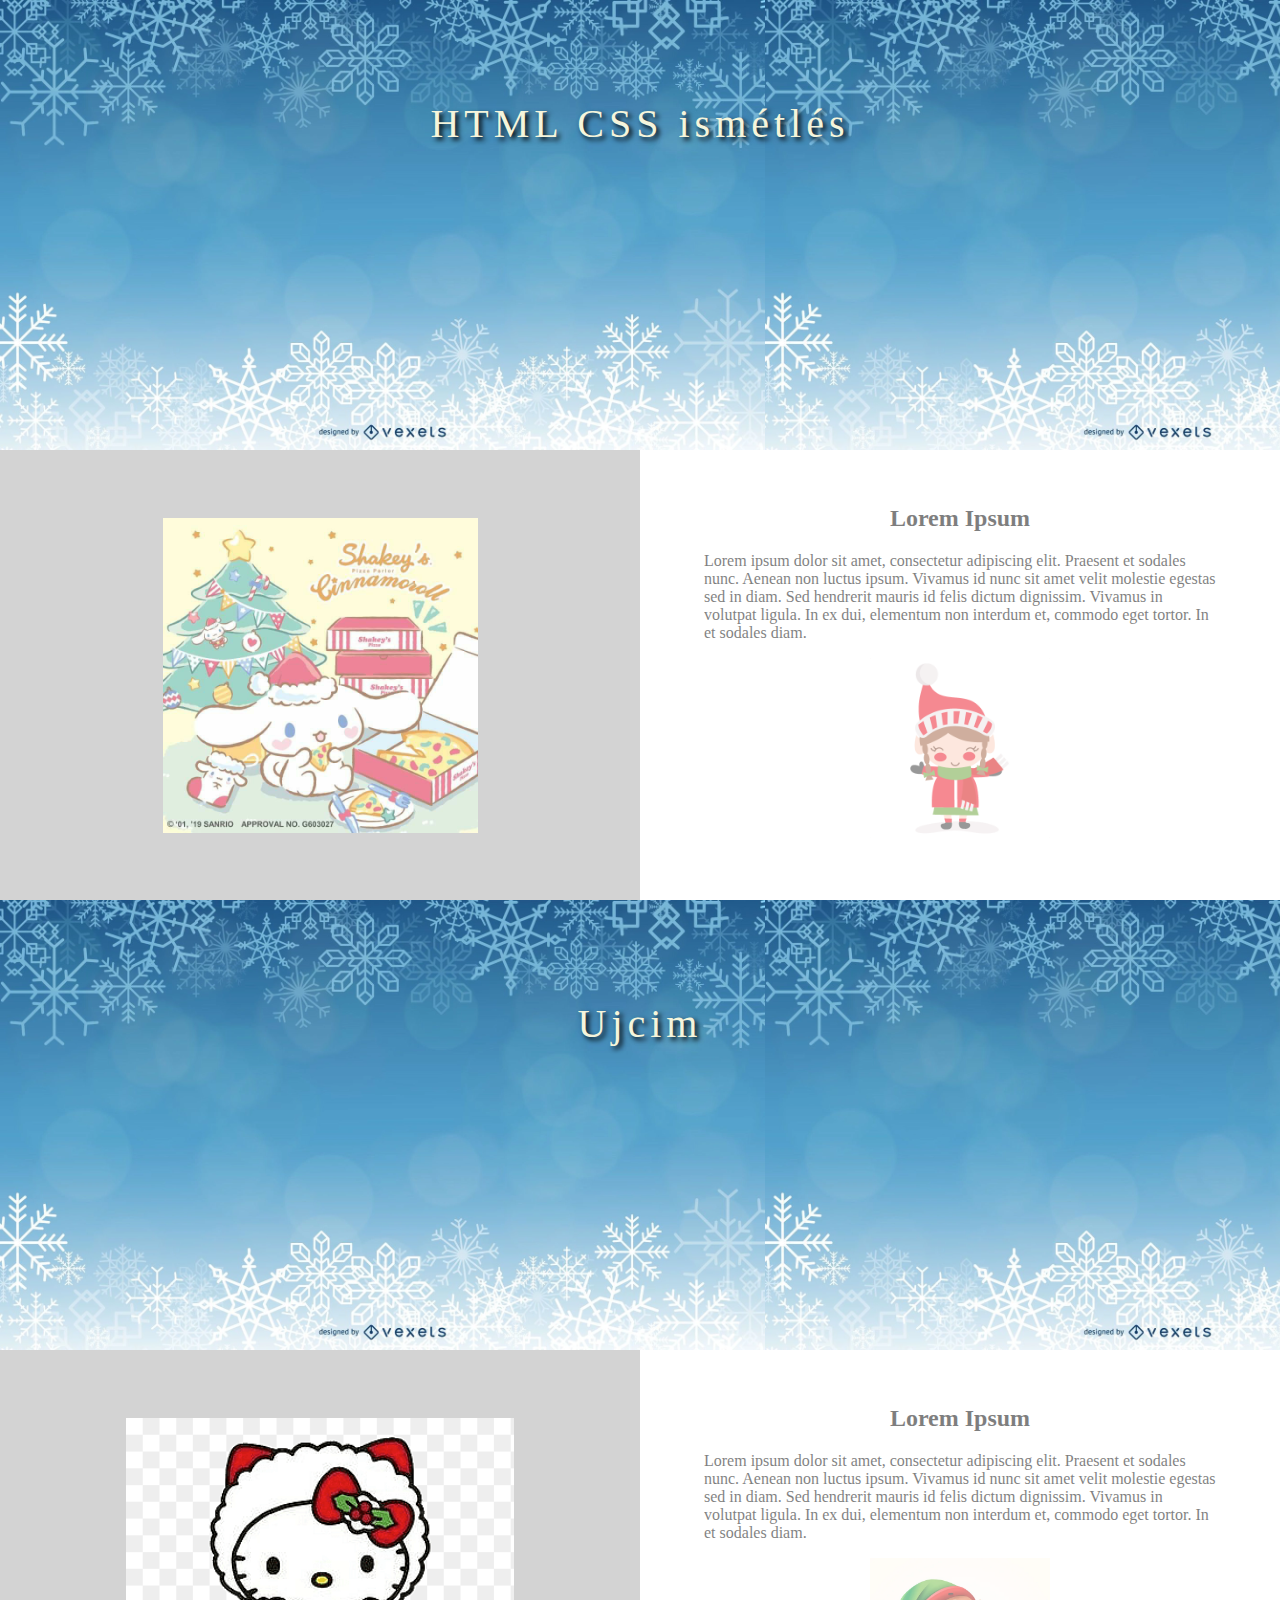
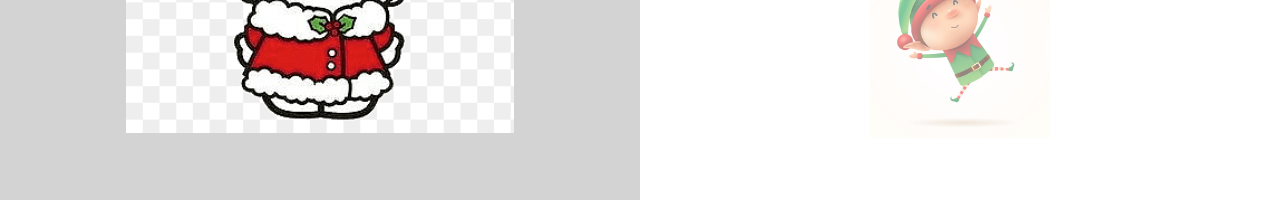
==== cssgyakorlas.html @ a16b44d9 "2024_11_04" ====
<!DOCTYPE html>
<html lang="hu">
    <head>
        <meta charset="UTF-8">
		<link rel="stylesheet" href="cssgyakstyle.css">
		<title>Css gyakorlás</title>
	</head>
	<body>
		<div>
			<div class="header">
				<p>HTML CSS ismétlés</p>
			</div>
			<div class="masodik_blokk">
				<div class="feher-hatteres">
					<img src="kepek/karacsonycinnamoroll.jpg" alt="mano" title="mano">
				</div>
				<div class="szoveg-kep">
					<div class="szoveg-kep-belso">
						<h2>Lorem Ipsum</h2>
						<p>Lorem ipsum dolor sit amet, consectetur adipiscing elit. Praesent et sodales nunc. Aenean non luctus ipsum. Vivamus id nunc sit amet velit molestie egestas sed in diam. Sed hendrerit mauris id felis dictum dignissim. Vivamus in volutpat ligula. In ex dui, elementum non interdum et, commodo eget tortor. In et sodales diam.
						</p>
						<img src="kepek/mano2.png">
					</div>
				</div>				
			</div>
			<div class="header">
				<p>Ujcim</p>
			</div>
			<div class="masodik_blokk">
				<div class="feher-hatteres">
					<img src="kepek/hellokitty.png" alt="hellokitty" title="hellokitty">
				</div>
				<div class="szoveg-kep">
					<div class="szoveg-kep-belso">
						<h2>Lorem Ipsum</h2>
						<p>Lorem ipsum dolor sit amet, consectetur adipiscing elit. Praesent et sodales nunc. Aenean non luctus ipsum. Vivamus id nunc sit amet velit molestie egestas sed in diam. Sed hendrerit mauris id felis dictum dignissim. Vivamus in volutpat ligula. In ex dui, elementum non interdum et, commodo eget tortor. In et sodales diam.
						</p>
						<img src="kepek/mano1.webp">
					</div>
				</div>				
			</div>
		</div>
	</body>
</html>
---- cssgyakstyle.css ----
body{
	background-color:lightblue;
	margin: 0px;
}

.header{
	background-image: url("kepek/hatter1.webp");
	height:450px;
	/* background-repeat:no-repeat; */ /*(no-)repeat - (nem) ismétli a képet*/
	background-size: contain; /*szélességét*/
	/* background-size: cover; */ /*maggasságát*/
}
.header p{
	margin: 0px;
	text-align:center;
	font-size: 40px;
	color: beige;
	text-shadow: 3px 3px 5px black;
	letter-spacing: 5px;
	padding-top: 100px;
	
}


.masodik_blokk{
	height:450px;
}


.feher-hatteres{
	background-color:lightgray;
	width: 50%;
	float: left;
	height: 100%;
	text-align: center;

}
.szoveg-kep{
	background-color:white;
	width: 50%;
	float: right;
	height: 100%;
	
}

.feher-hatteres img{
	/*width: 30%;	*/
	height: 70%;
	position: relative;
	top: 15%; 
}

.szoveg-kep-belso{
	/* .szoveg-kep-belso */
	width: 80%;
	height: 80%;
	margin: auto;
	position:relative;
	top: 10%;
	padding: 10px;
	text-align: center;
	opacity: 0.5;
}

/*color: rgb() / rgba(); */
/* color: #ff0000; */
/* color: beige; */ 

.szoveg-kep-belso img{
	height: 50%;
}

.szoveg-kep-belso p{
	text-align: left;
}

h2{
	margin-top:0;
}
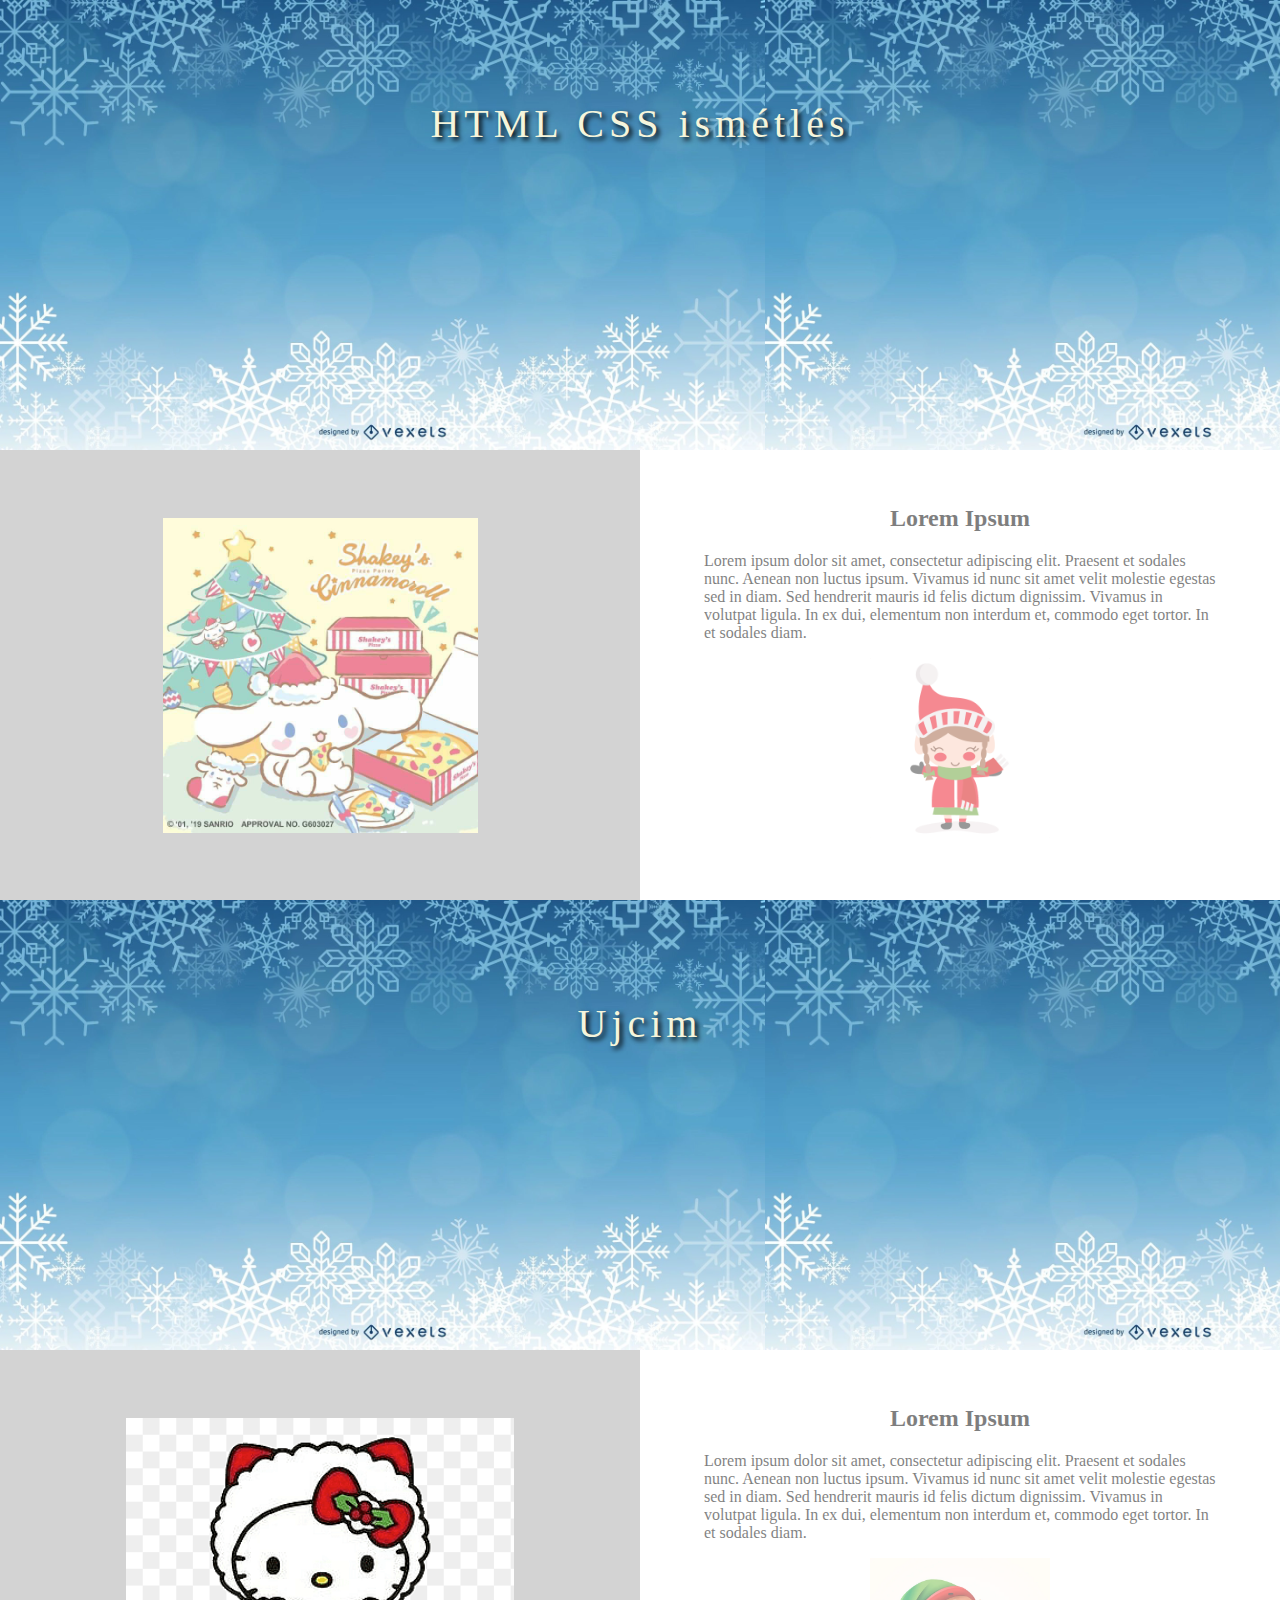
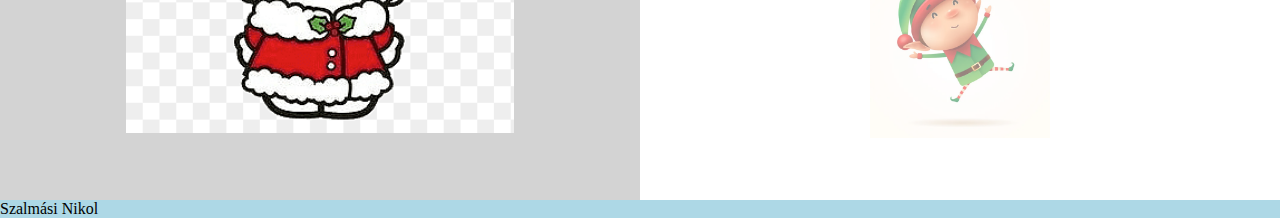
==== commit 2f6c9d3a: "footer" ====
--- a/cssgyakorlas.html
+++ b/cssgyakorlas.html
@@ -40,5 +40,9 @@
 				</div>				
 			</div>
 		</div>
+
+		<footer>
+			Szalmási Nikol
+		</footer>
 	</body>
 </html>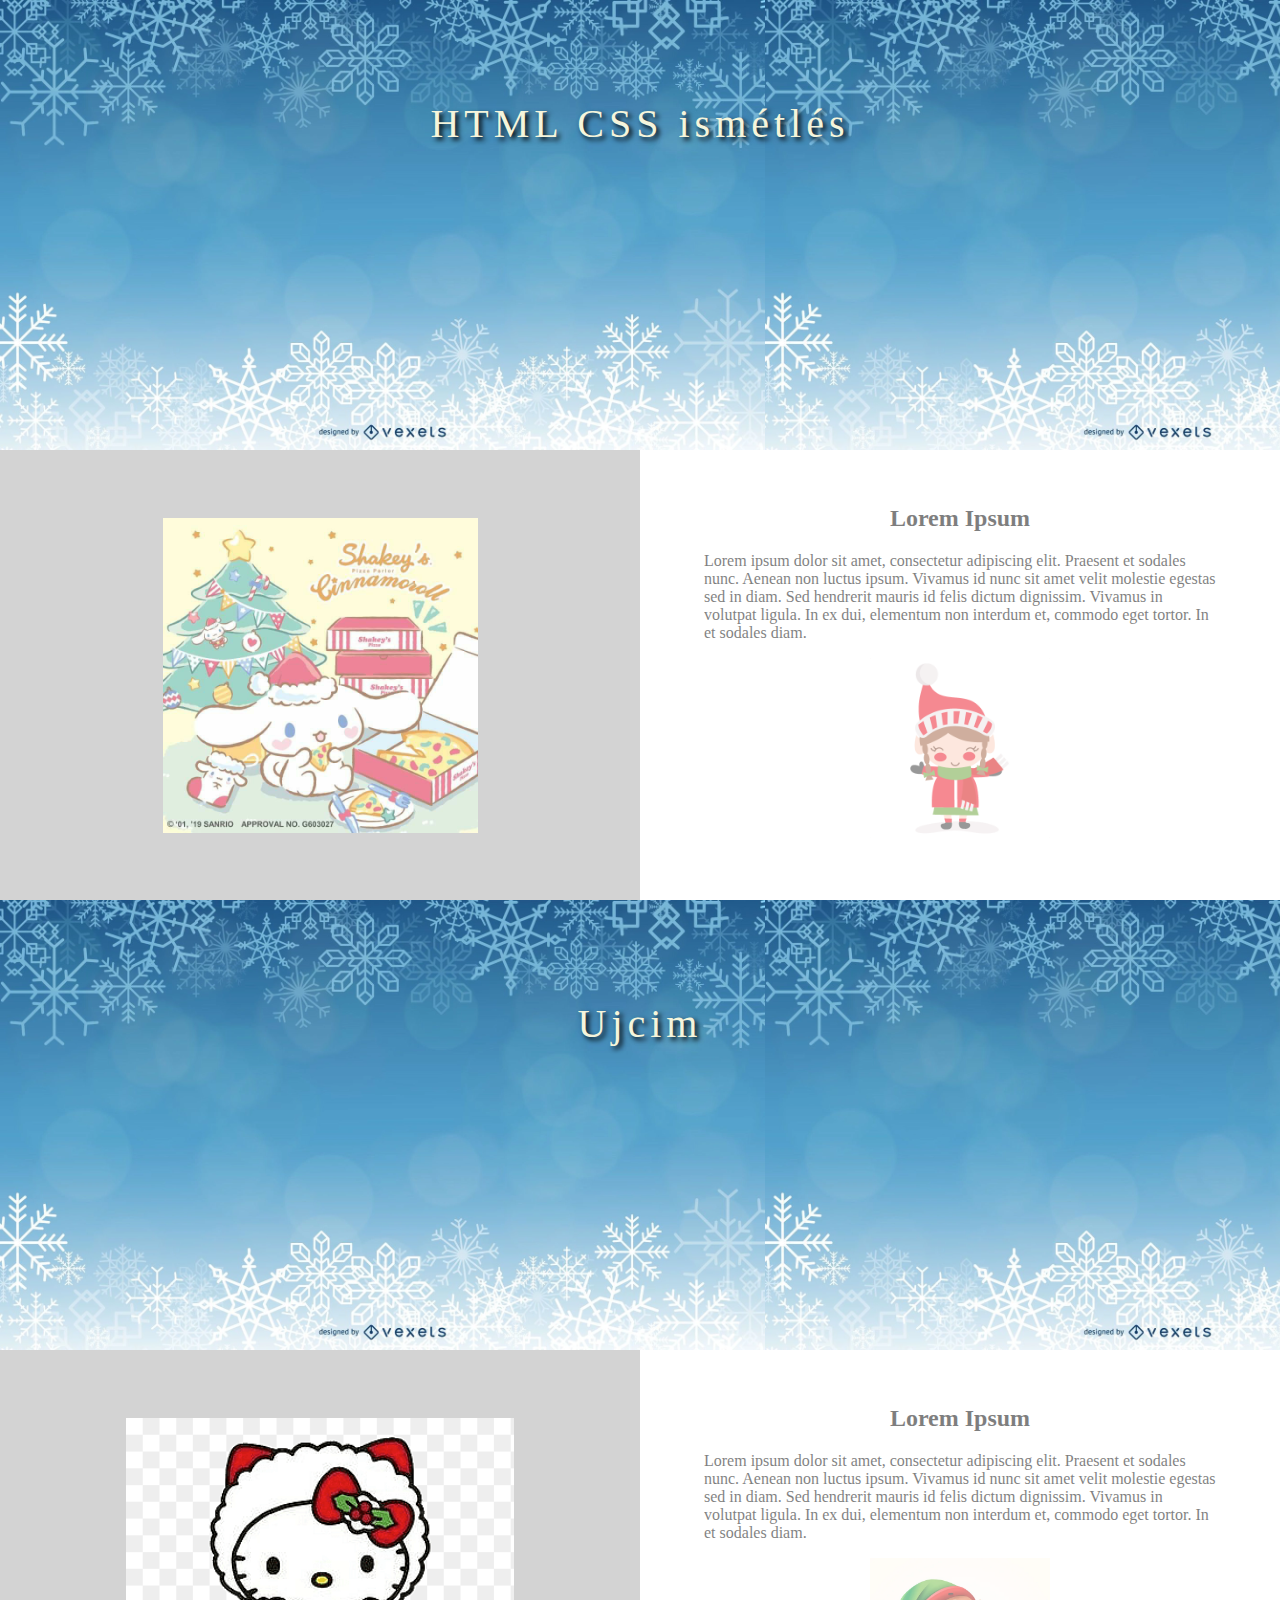
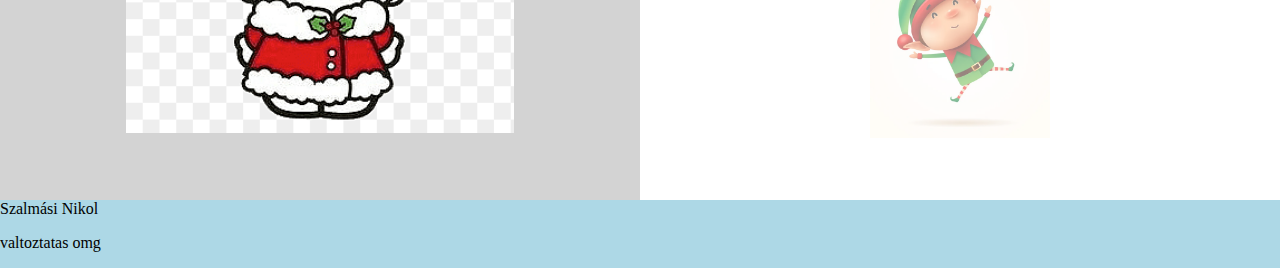
==== commit ef0ce604: "valtoztatasteszt" ====
--- a/cssgyakorlas.html
+++ b/cssgyakorlas.html
@@ -44,5 +44,7 @@
 		<footer>
 			Szalmási Nikol
 		</footer>
+
+		<p>valtoztatas omg</p>
 	</body>
 </html>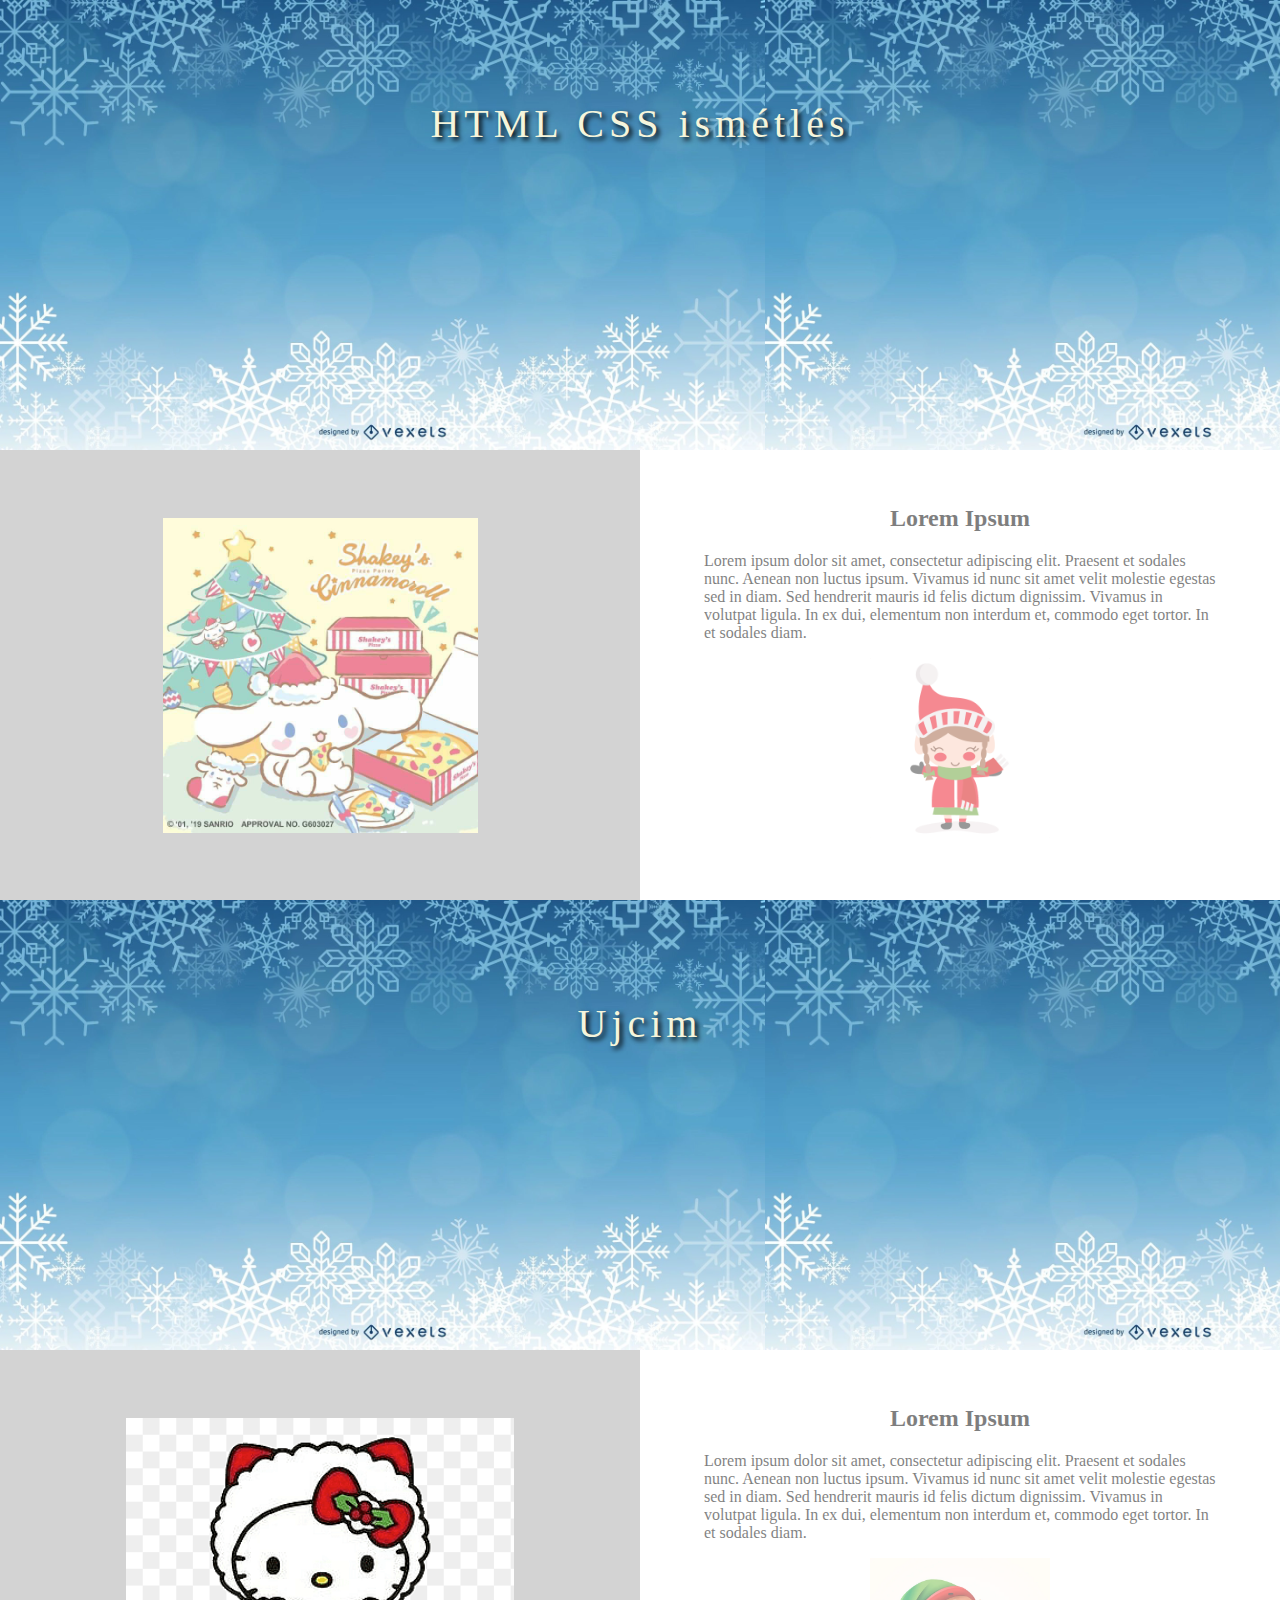
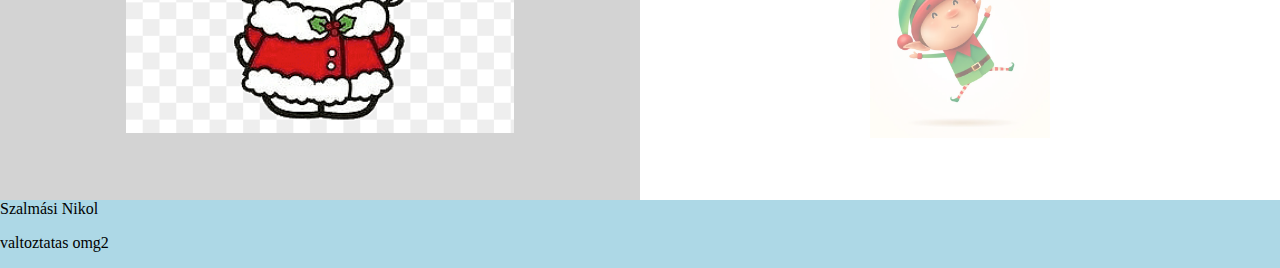
==== commit da1750f1: "valtoztatas2" ====
--- a/cssgyakorlas.html
+++ b/cssgyakorlas.html
@@ -45,6 +45,6 @@
 			Szalmási Nikol
 		</footer>
 
-		<p>valtoztatas omg</p>
+		<p>valtoztatas omg2</p>
 	</body>
 </html>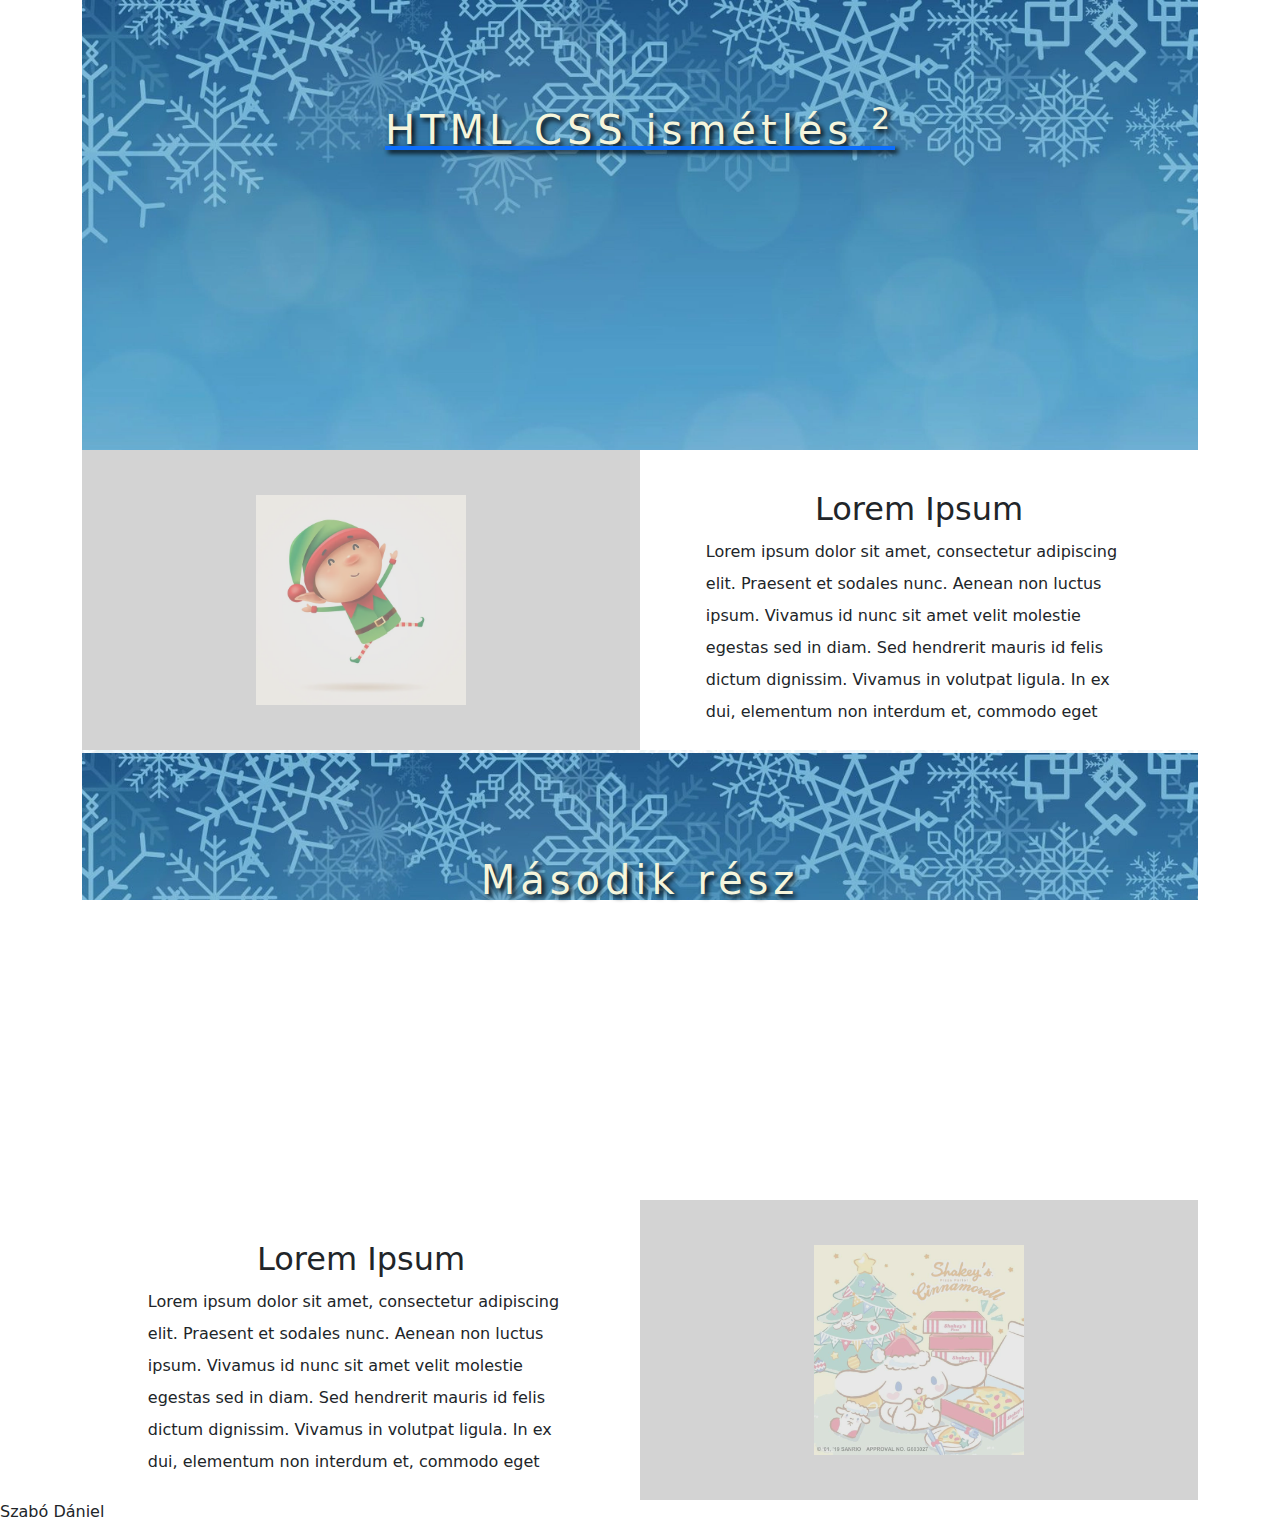
==== commit 786064a3: "grid flexbox gyak" ====
--- a/cssgyakorlas.html
+++ b/cssgyakorlas.html
@@ -4,17 +4,19 @@
         <meta charset="UTF-8">
 		<link rel="stylesheet" href="cssgyakstyle.css">
 		<title>Css gyakorlás</title>
+		<link href="https://cdn.jsdelivr.net/npm/bootstrap@5.3.3/dist/css/bootstrap.min.css" rel="stylesheet" integrity="sha384-QWTKZyjpPEjISv5WaRU9OFeRpok6YctnYmDr5pNlyT2bRjXh0JMhjY6hW+ALEwIH" crossorigin="anonymous">
+		
 	</head>
 	<body>
-		<div>
-			<div class="header">
-				<p>HTML CSS ismétlés</p>
+		<div class="container">
+			<div class="header hatter1">
+				<a href="#"><p>HTML CSS ismétlés <sup>2</sup></p></a>
 			</div>
 			<div class="masodik_blokk">
-				<div class="feher-hatteres">
-					<img src="kepek/karacsonycinnamoroll.jpg" alt="mano" title="mano">
+				<div class="feher-hatteres bal">
+					<img src="kepek/mano1.webp" alt="mano" title="mano">
 				</div>
-				<div class="szoveg-kep">
+				<div class="szoveg-kep jobb">
 					<div class="szoveg-kep-belso">
 						<h2>Lorem Ipsum</h2>
 						<p>Lorem ipsum dolor sit amet, consectetur adipiscing elit. Praesent et sodales nunc. Aenean non luctus ipsum. Vivamus id nunc sit amet velit molestie egestas sed in diam. Sed hendrerit mauris id felis dictum dignissim. Vivamus in volutpat ligula. In ex dui, elementum non interdum et, commodo eget tortor. In et sodales diam.
@@ -23,28 +25,31 @@
 					</div>
 				</div>				
 			</div>
-			<div class="header">
-				<p>Ujcim</p>
+		</div>
+		
+		<div class="container">
+			<div class="header hatter2">
+				<p>Második rész</p>
 			</div>
 			<div class="masodik_blokk">
-				<div class="feher-hatteres">
-					<img src="kepek/hellokitty.png" alt="hellokitty" title="hellokitty">
+				<div class="feher-hatteres jobb">
+					<img src="kepek/karacsonycinnamoroll.jpg" alt="mano" title="mano">
 				</div>
-				<div class="szoveg-kep">
+				<div class="szoveg-kep bal">
 					<div class="szoveg-kep-belso">
 						<h2>Lorem Ipsum</h2>
 						<p>Lorem ipsum dolor sit amet, consectetur adipiscing elit. Praesent et sodales nunc. Aenean non luctus ipsum. Vivamus id nunc sit amet velit molestie egestas sed in diam. Sed hendrerit mauris id felis dictum dignissim. Vivamus in volutpat ligula. In ex dui, elementum non interdum et, commodo eget tortor. In et sodales diam.
 						</p>
-						<img src="kepek/mano1.webp">
+						<img src="kepek/hellokitty.png">
 					</div>
 				</div>				
 			</div>
 		</div>
-
 		<footer>
-			Szalmási Nikol
+			Szabó Dániel
 		</footer>
 
-		<p>valtoztatas omg2</p>
+		
+		
 	</body>
 </html>--- a/cssgyakstyle.css
+++ b/cssgyakstyle.css
@@ -1,44 +1,62 @@
 body{
-	background-color:lightblue;
+	background-color:red;
 	margin: 0px;
 }
 
 .header{
-	background-image: url("kepek/hatter1.webp");
 	height:450px;
 	/* background-repeat:no-repeat; */ /*(no-)repeat - (nem) ismétli a képet*/
 	background-size: contain; /*szélességét*/
 	/* background-size: cover; */ /*maggasságát*/
+	background-attachment: fixed;
 }
+
+.hatter1{
+	background-image: url("kepek/hatter1.webp");	
+}
+.hatter2{
+	background-image: url("kepek/hatter1.webp");
+}
+
 .header p{
 	margin: 0px;
 	text-align:center;
 	font-size: 40px;
-	color: beige;
+	
 	text-shadow: 3px 3px 5px black;
 	letter-spacing: 5px;
 	padding-top: 100px;
 	
+	color: beige;
+	/*color: rgb(0,0,0);*/
+	/*
+		1 Byte = 8 bit 00000000 
+		R: 8 bit G: 8 bit B: 8 bit		
+	*/
+	/*color: rgba(255,0,0,0.5);*/
+	/*
+		rgb(16,255,11)
+		#10ff0b
+	*/
+	/*color: #3f66ab;*/
+	/* Hexadecimális: 0,1,2,3,4,5,6,7,8,9,A,B,C,D,E,F */
 }
 
 
 .masodik_blokk{
-	height:450px;
+	height:300px;
 }
 
 
 .feher-hatteres{
 	background-color:lightgray;
 	width: 50%;
-	float: left;
 	height: 100%;
 	text-align: center;
-
 }
 .szoveg-kep{
 	background-color:white;
 	width: 50%;
-	float: right;
 	height: 100%;
 	
 }
@@ -48,6 +66,11 @@
 	height: 70%;
 	position: relative;
 	top: 15%; 
+	opacity: 50%; /*[0,1] -> [0,100%]*/
+	/*
+		15% -> 0.15
+		78,3% -> 0.783
+	*/
 }
 
 .szoveg-kep-belso{
@@ -59,12 +82,8 @@
 	top: 10%;
 	padding: 10px;
 	text-align: center;
-	opacity: 0.5;
+	overflow: scroll;
 }
-
-/*color: rgb() / rgba(); */
-/* color: #ff0000; */
-/* color: beige; */ 
 
 .szoveg-kep-belso img{
 	height: 50%;
@@ -72,8 +91,26 @@
 
 .szoveg-kep-belso p{
 	text-align: left;
+	line-height: 32px;
 }
 
 h2{
 	margin-top:0;
-}+}
+
+.bal{
+	float: left;
+}
+
+.jobb{
+	float: right;
+}
+
+a{
+	text-decoration:none;
+}
+
+/*
+color, opacity, background*, border*, box-shadow, box-sizing, margin*, padding*, overflow, display, float, z-index, rel,
+width*, height*, top, bottom, left, right, position, line-height, text-align, vertical-align, textjustify, texttransform, font, font-family, font-size, font-style, text-decoration, list-style*, cursor, letter-spacing, viewport, white-space
+*/